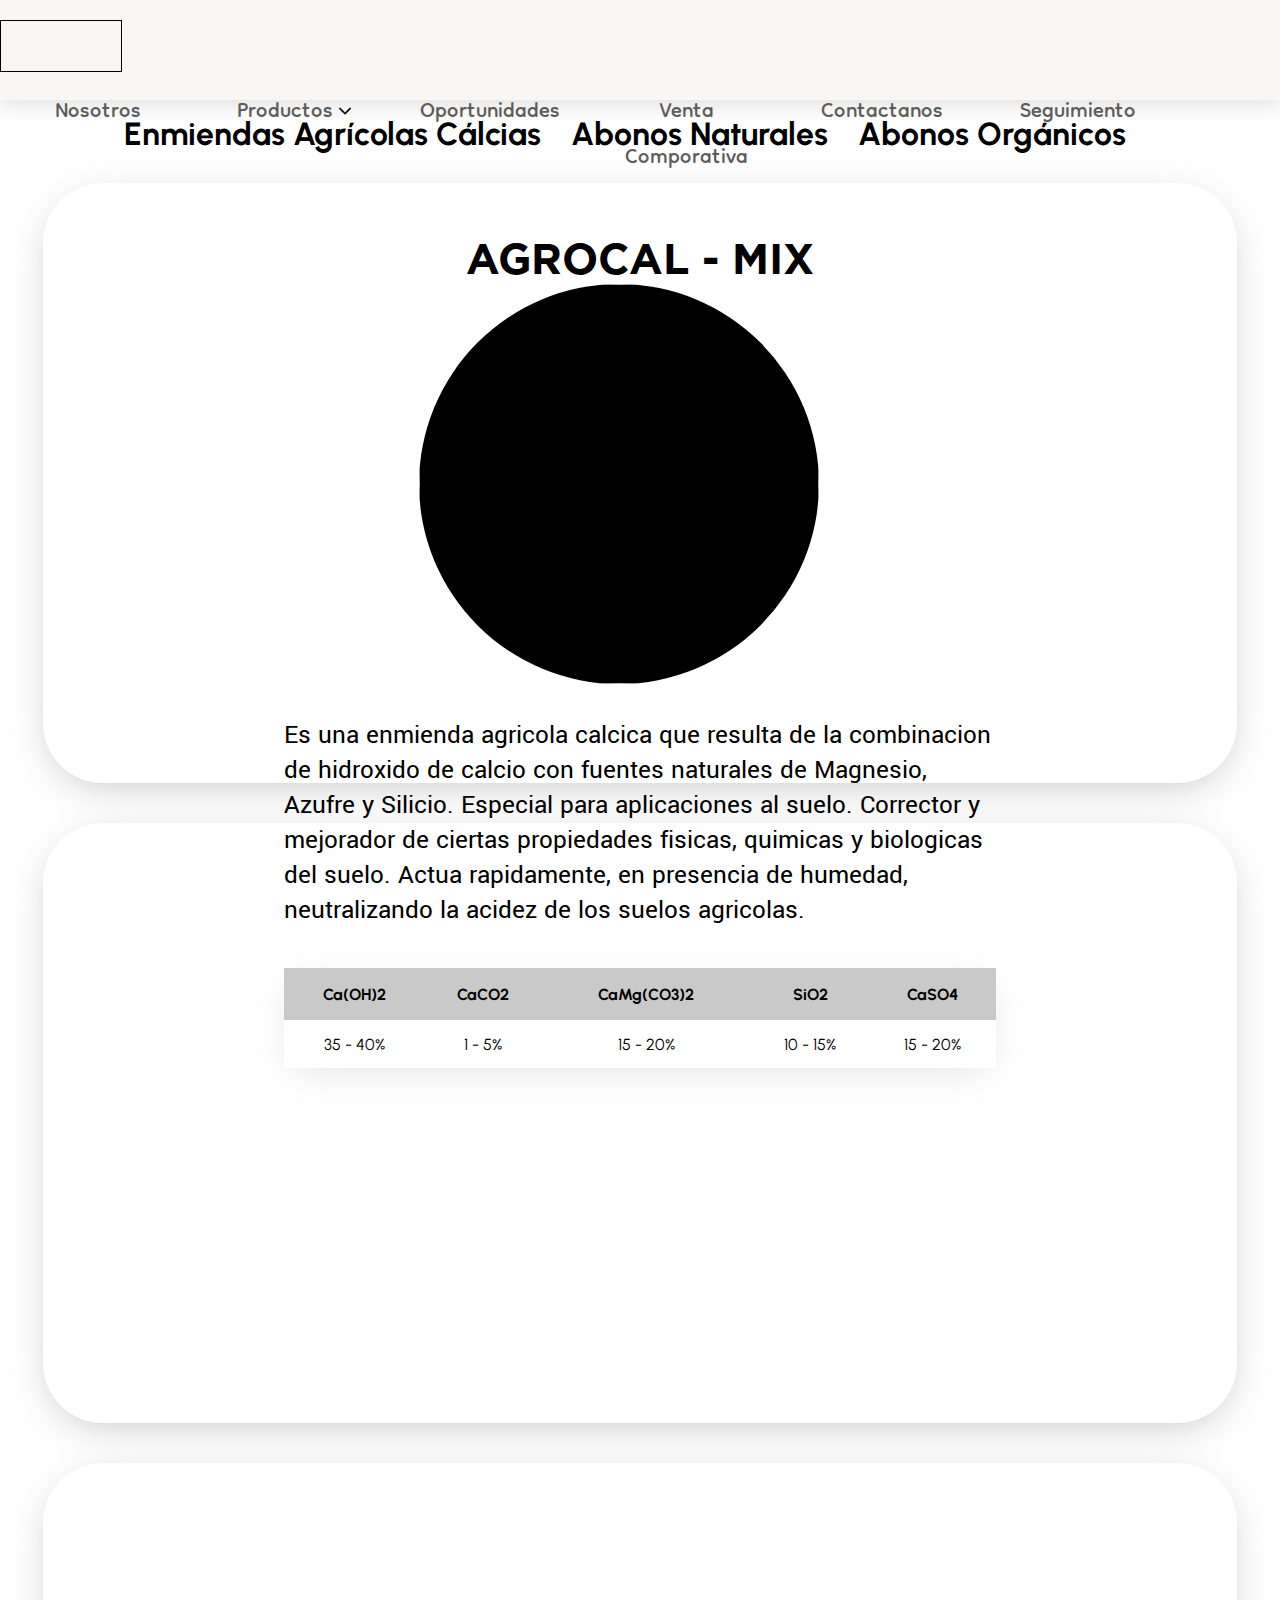
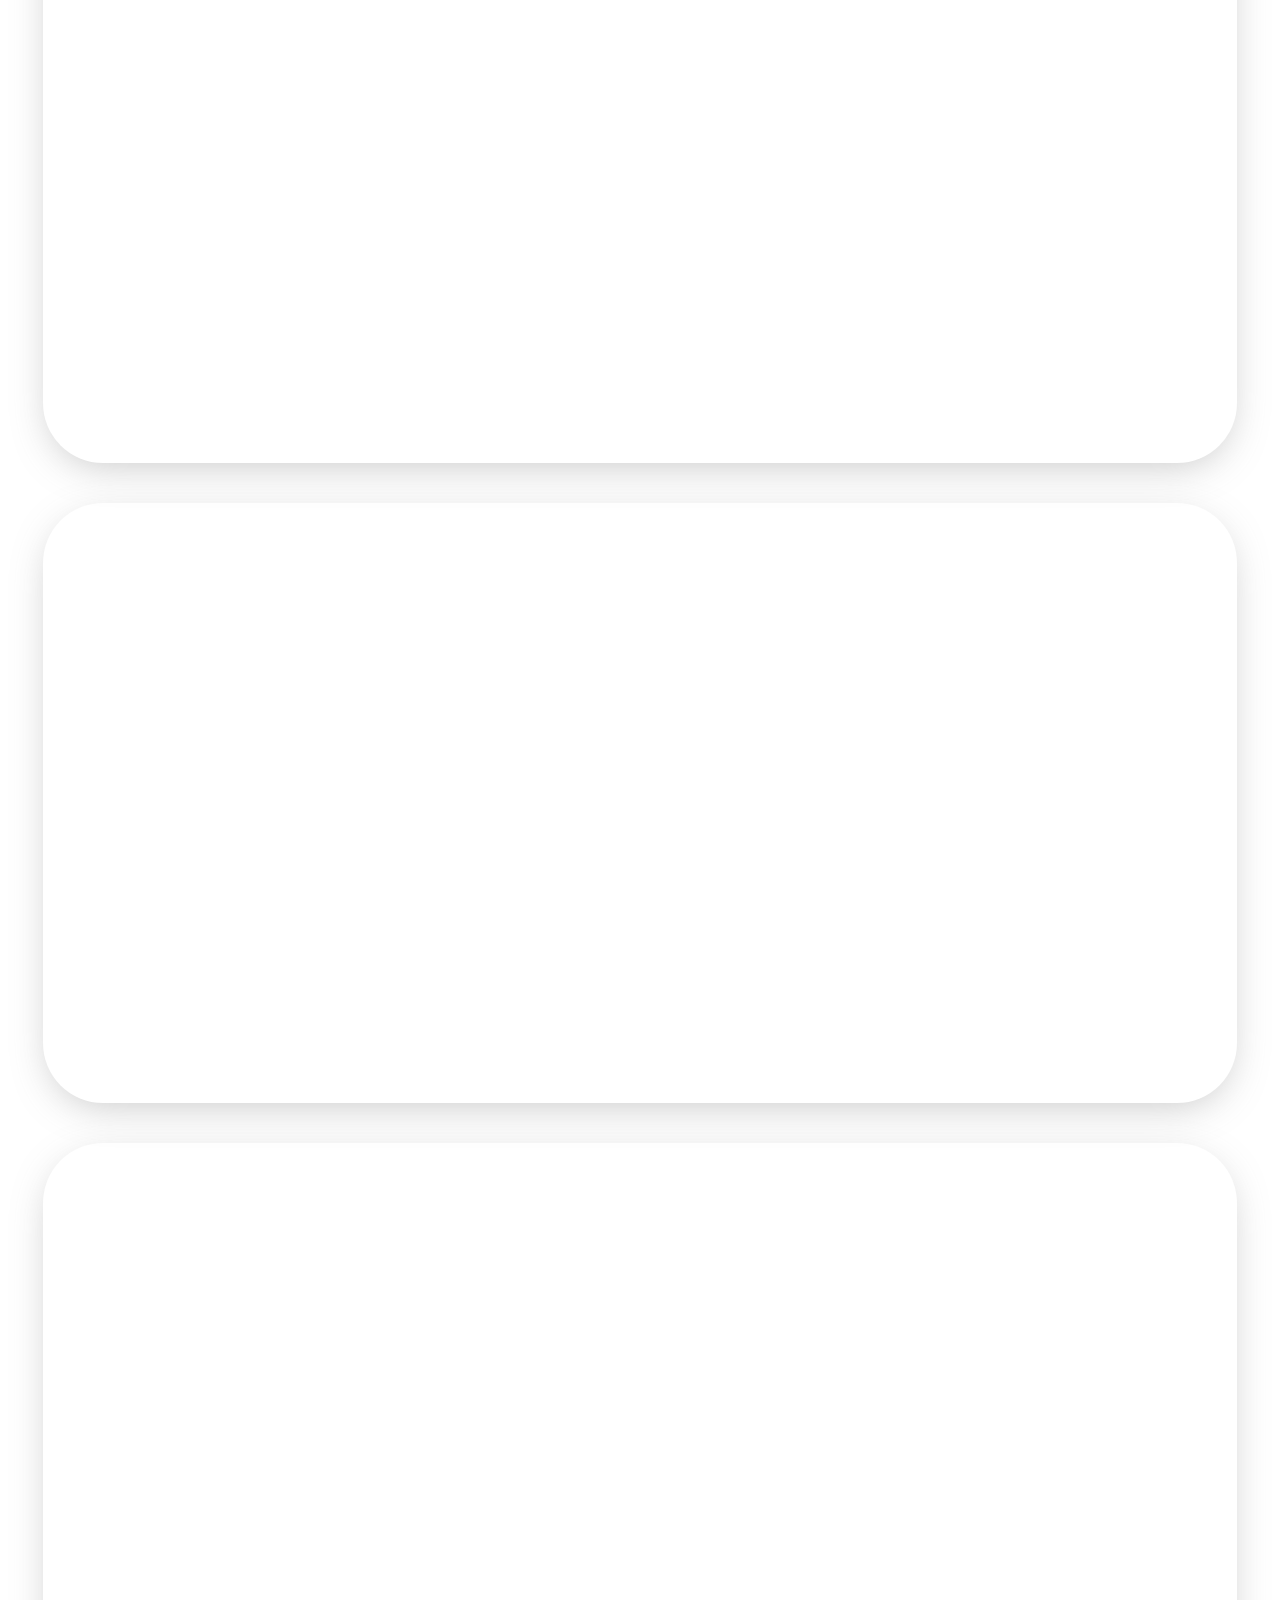
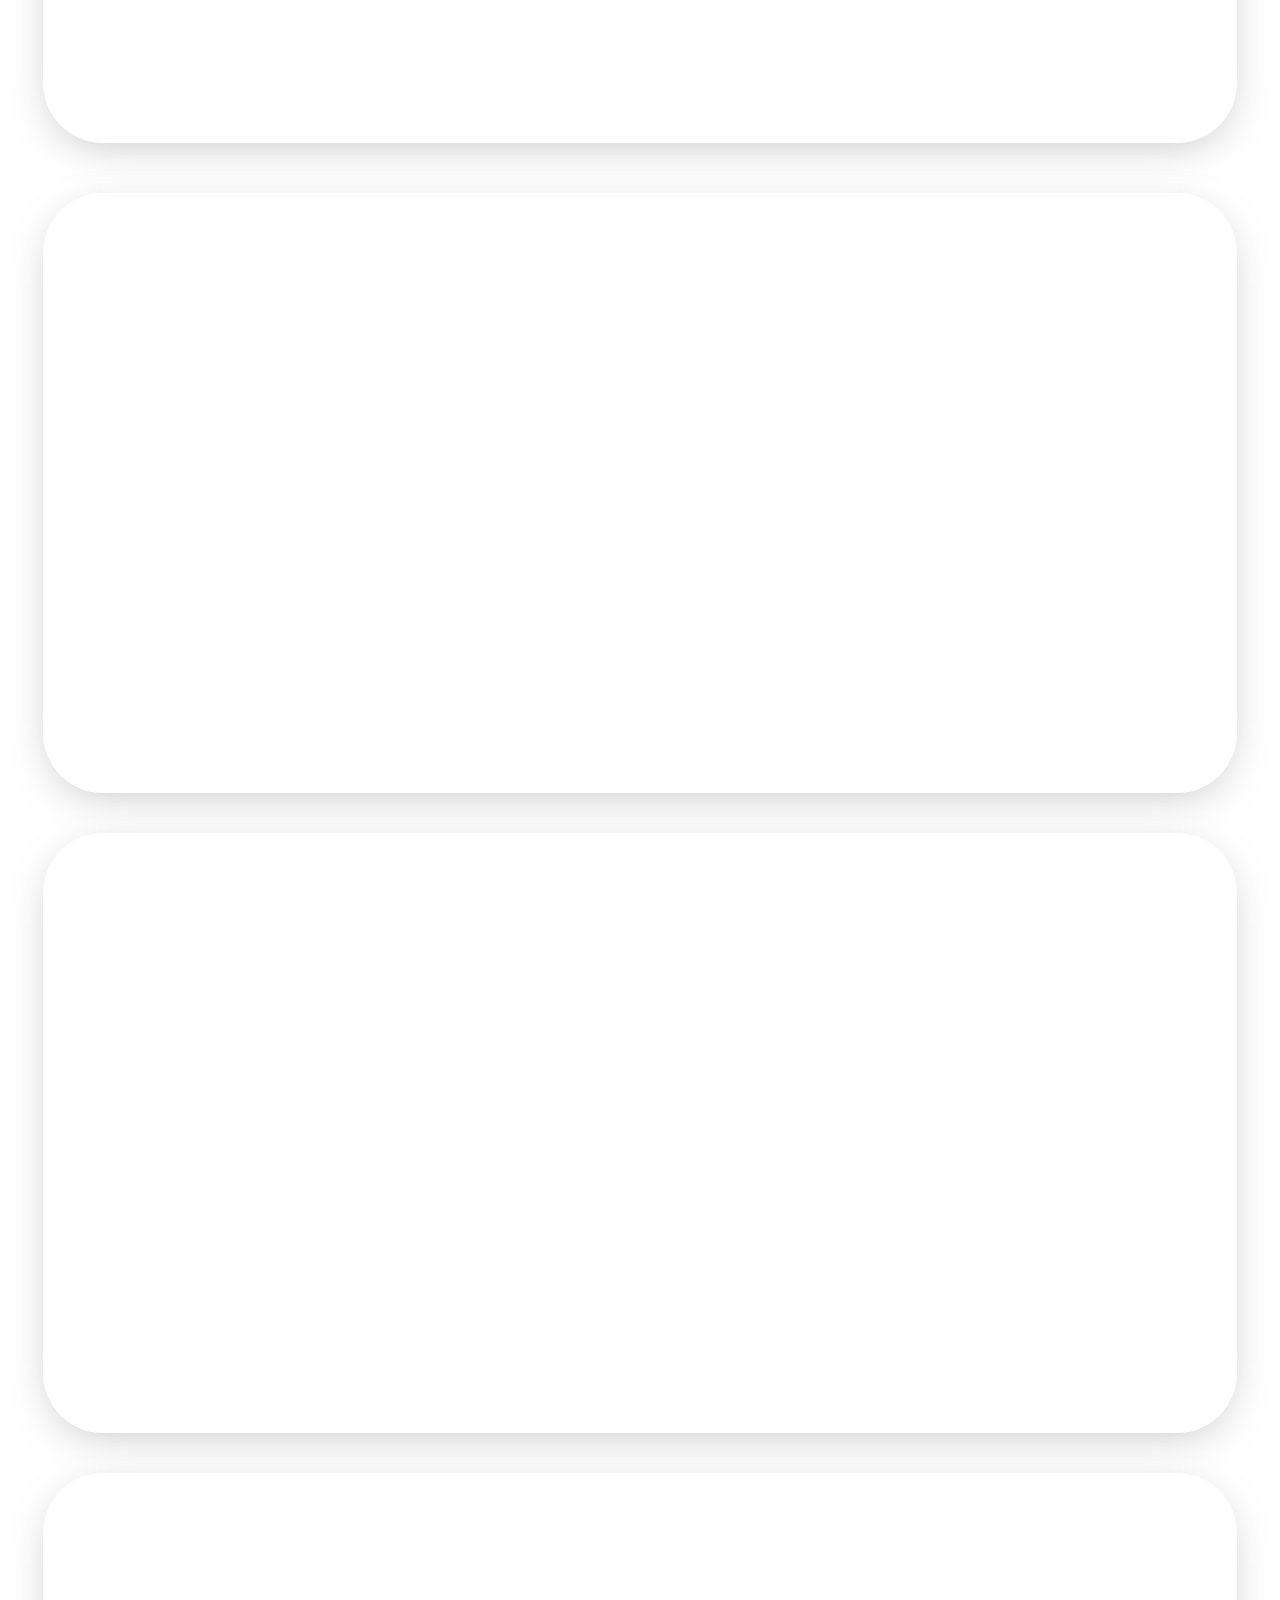
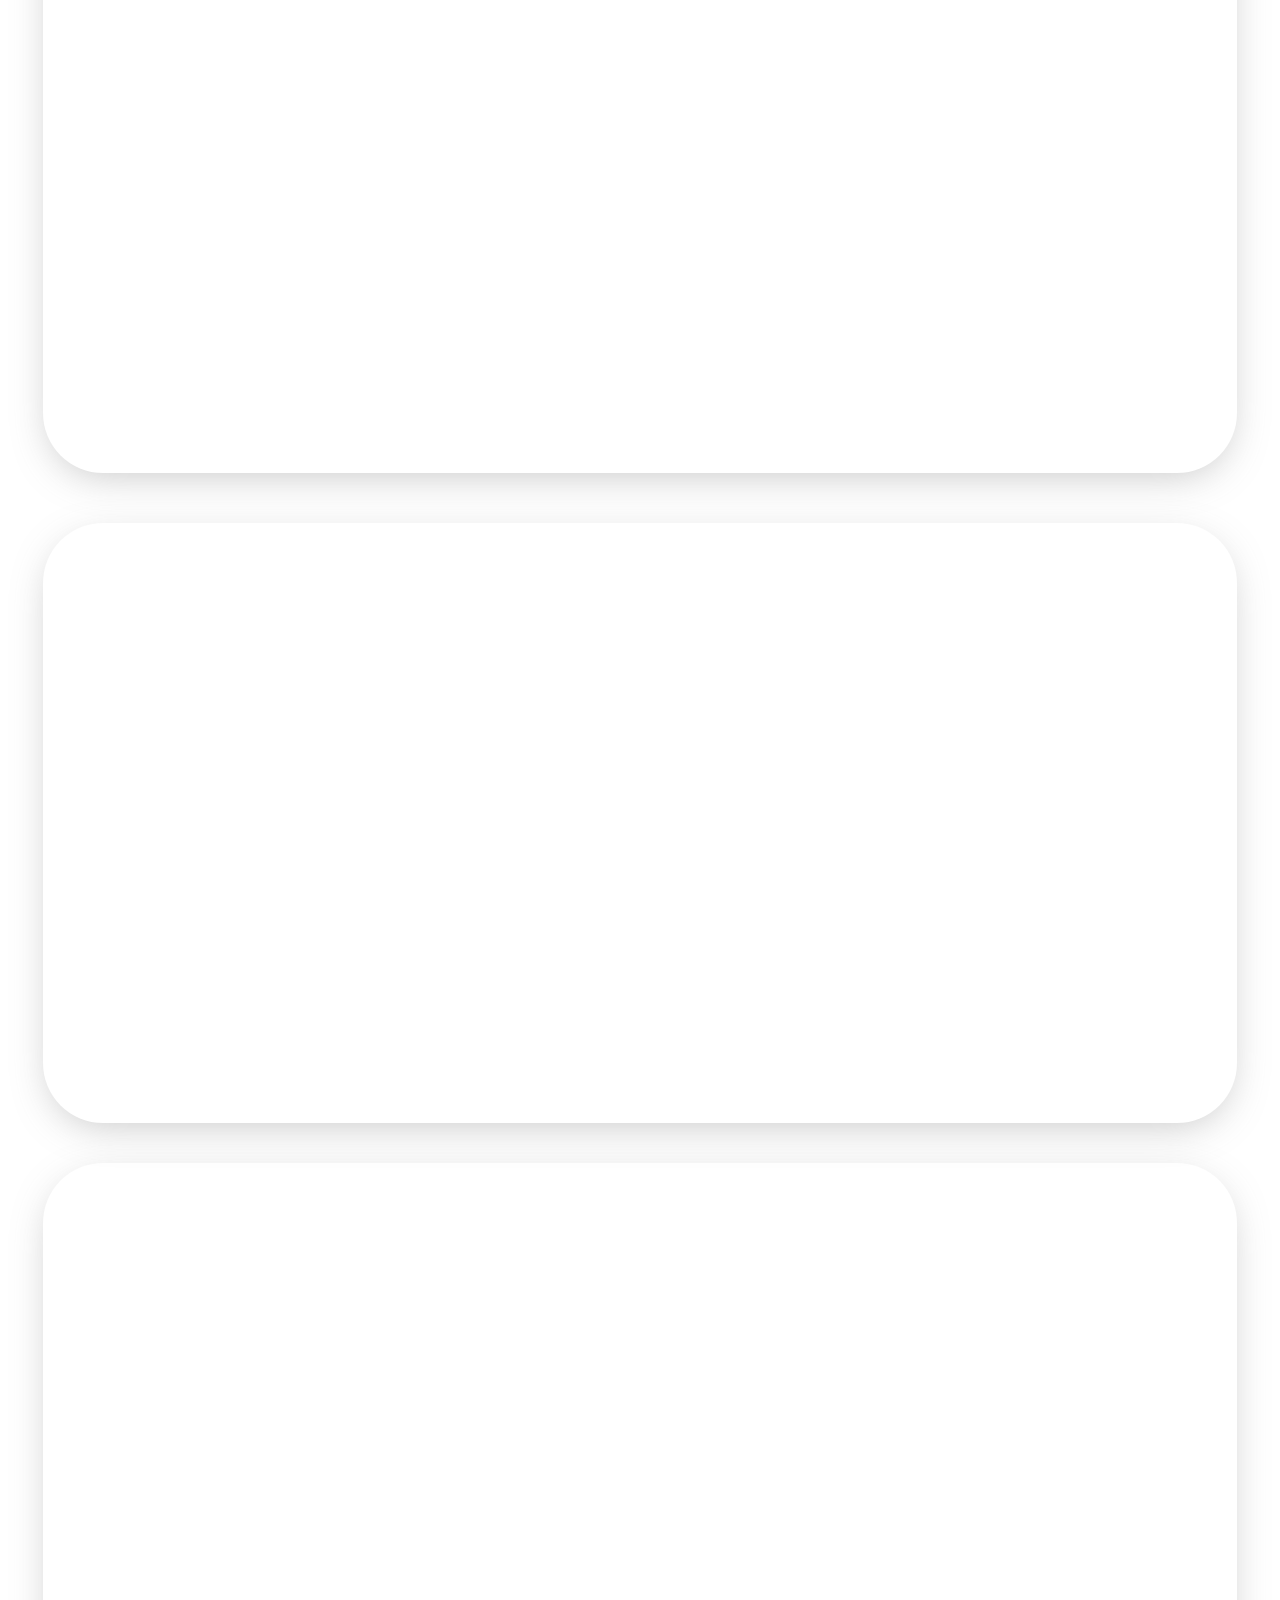
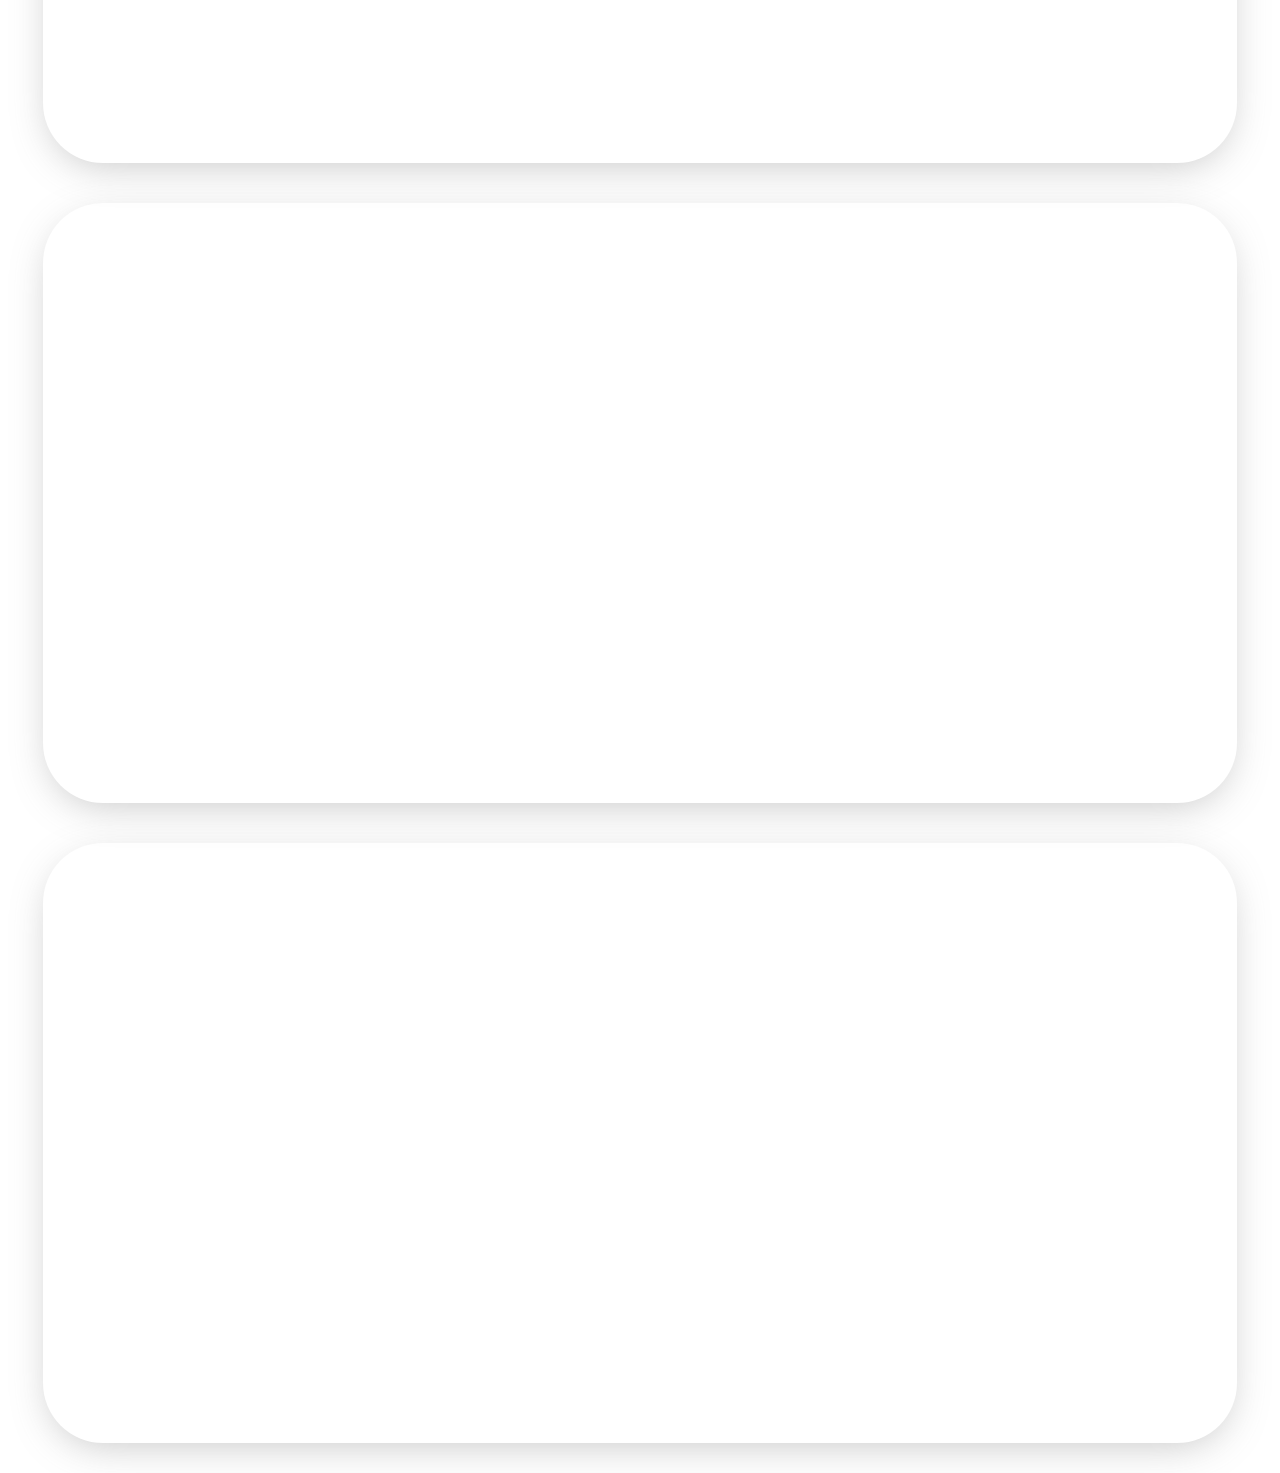
==== pages/productos.html @ 92fcb0cb "Creacion de la pagina productos y primer avance de card" ====
<!DOCTYPE html>
<html lang="en">
<head>
    <meta charset="UTF-8">
    <meta http-equiv="X-UA-Compatible" content="IE=edge">
    <meta name="viewport" content="width=device-width, initial-scale=1.0">
    <link rel="stylesheet" href="/css/style.css">
    <title>Productos | Pacifico</title>
</head>
<body>
    <header class="header-desktop"> 
        <div class="content-header">
            <div class="content-logo">
                <img src="" alt="">
            </div>
            <div class="content-nav">
                <nav class="nav-menu">
                    <ul>
                        <li><a href="">Nosotros</a></li>
                        <li class="dropdown" onmouseover="showDropdown()" onmouseout="hideDropdown()">
                            <a href="pages/productos.html">Productos </a> <img class="img-nav" src="/icon/flecha.png"></img>
                            <ul id="dropdown-menu">
                                <li><a href="">Enmiendas Agricolas Calcicas</a></li>
                                <li><a href="">Abonos Naturales</a></li>
                                <li><a href="">Abonos Agricolas</a></li>
                            </ul>
                        </li>
                        <li><a href="">Oportunidades</a></li>
                        <li><a href="">Venta Comporativa</a></li>
                        <li><a href="">Contactanos</a></li>
                        <li><a href="">Seguimiento</a></li>
                       <!--<li class="icon-search"></li>--> 
                    </ul>
                </nav>
            </div>  
        </div>
    </header>
    <header class="header-mobile">
    </header>

    <div class="container-grid">
        <div class="title-1">
            <h1>Enmiendas Agrícolas Cálcias</h1>
            <h1>Abonos Naturales</h1>
            <h1>Abonos Orgánicos</h1>
        </div>
        <div class="grid-cards">
            <div class="card-prd">
                <h2>AGROCAL - MIX</h2>
                <div class="img-seccion">
                    <img src="" alt="">
                </div>
                <div class="info-seccion">
                    <p>Es una enmienda agricola calcica que resulta de la combinacion 
                        de hidroxido de calcio con fuentes naturales de Magnesio, Azufre y Silicio.
                        Especial para aplicaciones al suelo. Corrector y mejorador de ciertas propiedades fisicas,
                        quimicas y biologicas del suelo. Actua rapidamente, en presencia de humedad, neutralizando la acidez de los suelos agricolas.</p>
                    <table>
                        <thead>
                            <tr>
                                <th>Ca(OH)2</th>
                                <th>CaCO2</th>
                                <th>CaMg(CO3)2</th>
                                <th>SiO2</th>
                                <th>CaSO4</th>
                            </tr>
                        </thead>
                        <tbody>
                            <tr>
                                <td>35 - 40%</td>
                                <td>1 - 5%</td>
                                <td>15 - 20%</td>
                                <td>10 - 15%</td>
                                <td>15 - 20%</td>
                            </tr>
                        </tbody>
                    </table>
                </div>
            </div>
            <div class="card-prd"></div>
            <div class="card-prd"></div>
            <div class="card-prd"></div>
            <div class="card-prd"></div>
        </div>
        <div class="grid-cards">
            <div class="card-prd"></div>
            <div class="card-prd"></div>
            <div class="card-prd"></div>
        </div>
        <div class="grid-cards">
            <div class="card-prd"></div>
            <div class="card-prd"></div>
            <div class="card-prd"></div>
            <div class="card-prd"></div>
        </div>
    </div>
</body>
</html>
---- css/style.css ----
@import url('https://fonts.googleapis.com/css2?family=Dongle:wght@300;400&display=swap');
@import url('https://fonts.googleapis.com/css2?family=Urbanist:wght@300&display=swap');
@import url('https://fonts.googleapis.com/css2?family=Yantramanav:wght@300&display=swap');
@font-face {
    font-family: "Gotham";
    src: url(/font/Gotham-Bold.otf);
}
body{
    margin: 0px;
    padding: 0px;
    display: flex;
    justify-content: center;
}
.header-desktop{
    background-color: #e9e3d548;
    display: flex;
    justify-content: center;
    width: 100%;
    height: 90px;
    padding-top: 10px;
    box-shadow: 0px 5px 20px 0px rgba(102, 102, 102, 0.2);
    position: absolute;
    z-index: 1;
}
.content-header{
    display: flex;
    flex-wrap: wrap;
}
.content-logo{
    border: 1px solid black;
    width: 120px;
    height: 50px;
    margin: 10px 42px 0px 0px;
}
.nav-menu ul{
    display: flex;
    flex-direction: row;
    list-style: none;
    margin: 10px 0px 0px 0px;
    padding: 0px;
}
.nav-menu li{
    border: 0px solid rgb(0, 0, 0);
    width:180px;
    border-radius: 10px;
    padding: 5px;
    margin: 3px;
    text-align: center;
}
.nav-menu a{
    text-decoration: none;
    color: #5d5d5a;
    font-size: 24pt;
    font-family: 'Dongle', sans-serif;
    transition: all 0.3s ease-in-out;
}
.img-nav{
    width: 12px;
    height: 12px;

}
.nav-menu a:hover{
    color: #ff7657;
}

#dropdown-menu {
    display: none;
}
#dropdown-menu li{
    text-align: center;
    height: max-content;
    width: 170px;
    padding: 10px 10px 0px 10px ;
    border: 0px solid rgba(0, 0, 0, 0.1);
    margin: 0px;
    transition: background-color 0.8s ease-in-out;
}
#dropdown-menu li:hover{
    background-color: #ffc87c96
}

.dropdown:hover #dropdown-menu {
    display: block;
    width: max-content;
    height: auto;
    background-color: rgb(255, 255, 255);
    padding: 0px;
    margin-top: 15px;
    border-radius: 15px;
    box-shadow: 0px 5px 20px 5px rgba(102, 102, 102, 0.3);
}

.container-fluid{
    border: 0px solid black;
    height: 900px;
    padding: 0px;
    margin: 0px;
    background-color: black;
}
.carrusel-img{
    width: 100%;
    height: 100%;

}
.carrusel-img img{
    width: 100%;
    height: 100%;
    border: none;
}
.nav-menu-2{
    border: 0px solid black;
    text-align: center;
    height: 500px;
}
.nav-menu-2 h2{
    font-family: 'Dongle', sans-serif;
    font-size: 36pt;
    margin: 20px 0px 0px 0px;
    padding: 0px;
    color: rgb(0, 0, 0);
}
.card-menu{
    display: flex;
    border: 0px solid black;
    justify-content:center;
    padding: 50px;
}
.card-item{
    display: flex;
    align-items: center;
    flex-direction: column;
    width: 320px;
    height: 480px;
    padding: 10px;
    margin: 20px;
    border: 0px solid black;

    background-color: #fbfad380;
    border-radius: 40px;
    box-shadow:0px 10px 40px -10px rgba(102, 102, 102, 0.4);
    transition: all 0.5s ease;
}
.card-item:hover{
    padding: 15px;
}
.card-item img{
    width: 150px;
    height: 150px;
    border: 1px solid black;
    margin: 20px;
    border-radius: 50%;
    background-color: wheat;
}
.card-item h3{
    width: 200px;
    margin: 0px;
    padding: 0px;
    font-family: 'Urbanist', sans-serif;
    font-size: 18pt;
}
.card-item p{
    width: 240px;
    text-align:left;
    font-size: 14pt;
    font-family: 'Urbanist', sans-serif;
}
.card-item a{
    text-decoration: none;
    font-size: 16pt;
}
.btn-redic{
    border: none;
    width: 150px;
    height: 40px;
    border-radius: 20px;
    padding: 10px;
    font-size: 12pt;
    background-color: #729d39;
    color: white;
    font-family: 'Urbanist', sans-serif;
}
.container-grid{
    display: flex;
    flex-direction: column;
    margin: 105px 0px 0px 0px;
    width: 95%;
    height: max-content;
    border: 0px solid black;
    
}
.title-1{
    display: flex;
    flex-wrap: wrap;
    justify-content: center;
    width: 100%;
}
.title-1 h1{
    border: 0px solid black;
    margin: 10px 30px 10px 0px;
    font-family: 'Urbanist', sans-serif;
}
.grid-cards{
    display: flex;
    align-items: center;
    flex-direction: column;
    border: 0px solid rgb(255, 0, 0);
    width: 100%;
    height: 100%;
    margin: 0px 0px 10px 0px;
}
.card-prd{
    display: flex;
    flex-flow: wrap;
    justify-content: center;
    width: 90%;
    height: 500px;
    border: 0px solid blue;
    border-radius: 60px;
    margin: 20px;
    padding: 50px;
    box-shadow:0px 10px 40px -10px rgba(102, 102, 102, 0.4);
}
.card-prd h2{
    width:100%;
    height: min-content;
    text-align: center;
    font-family: "Gotham", sans-serif;
    border: 0px solid black;
    font-size: 32pt;
    margin: 0px;
}
.img-seccion img{
    width: 400px;
    height:400px;
    border: 0px solid red;
    background-color: black;
    margin: 0px 42px 0px 0px;
    border-radius: 50%;
}
.info-seccion{
    display: flex;
    flex-direction: column;
    align-items: center;
    width: 65%;
    border: 0px solid black;
    padding: 30px 0px 0px 0px;
}
.info-seccion p{
    font-family: 'Yantramanav', sans-serif;
    font-size: 20pt;
    margin: 0px 0px 40px 0px;
}
.info-seccion table{
    font-family: 'Urbanist', sans-serif;
    text-align: center;
    border: 0px solid black;
    width: 100%;
    height: 100px;
    border-collapse: collapse;
    box-shadow:0px 10px 40px -10px rgba(102, 102, 102, 0.2);
}

th{
    background-color: #c9c9c9;
    height: 50px;
}
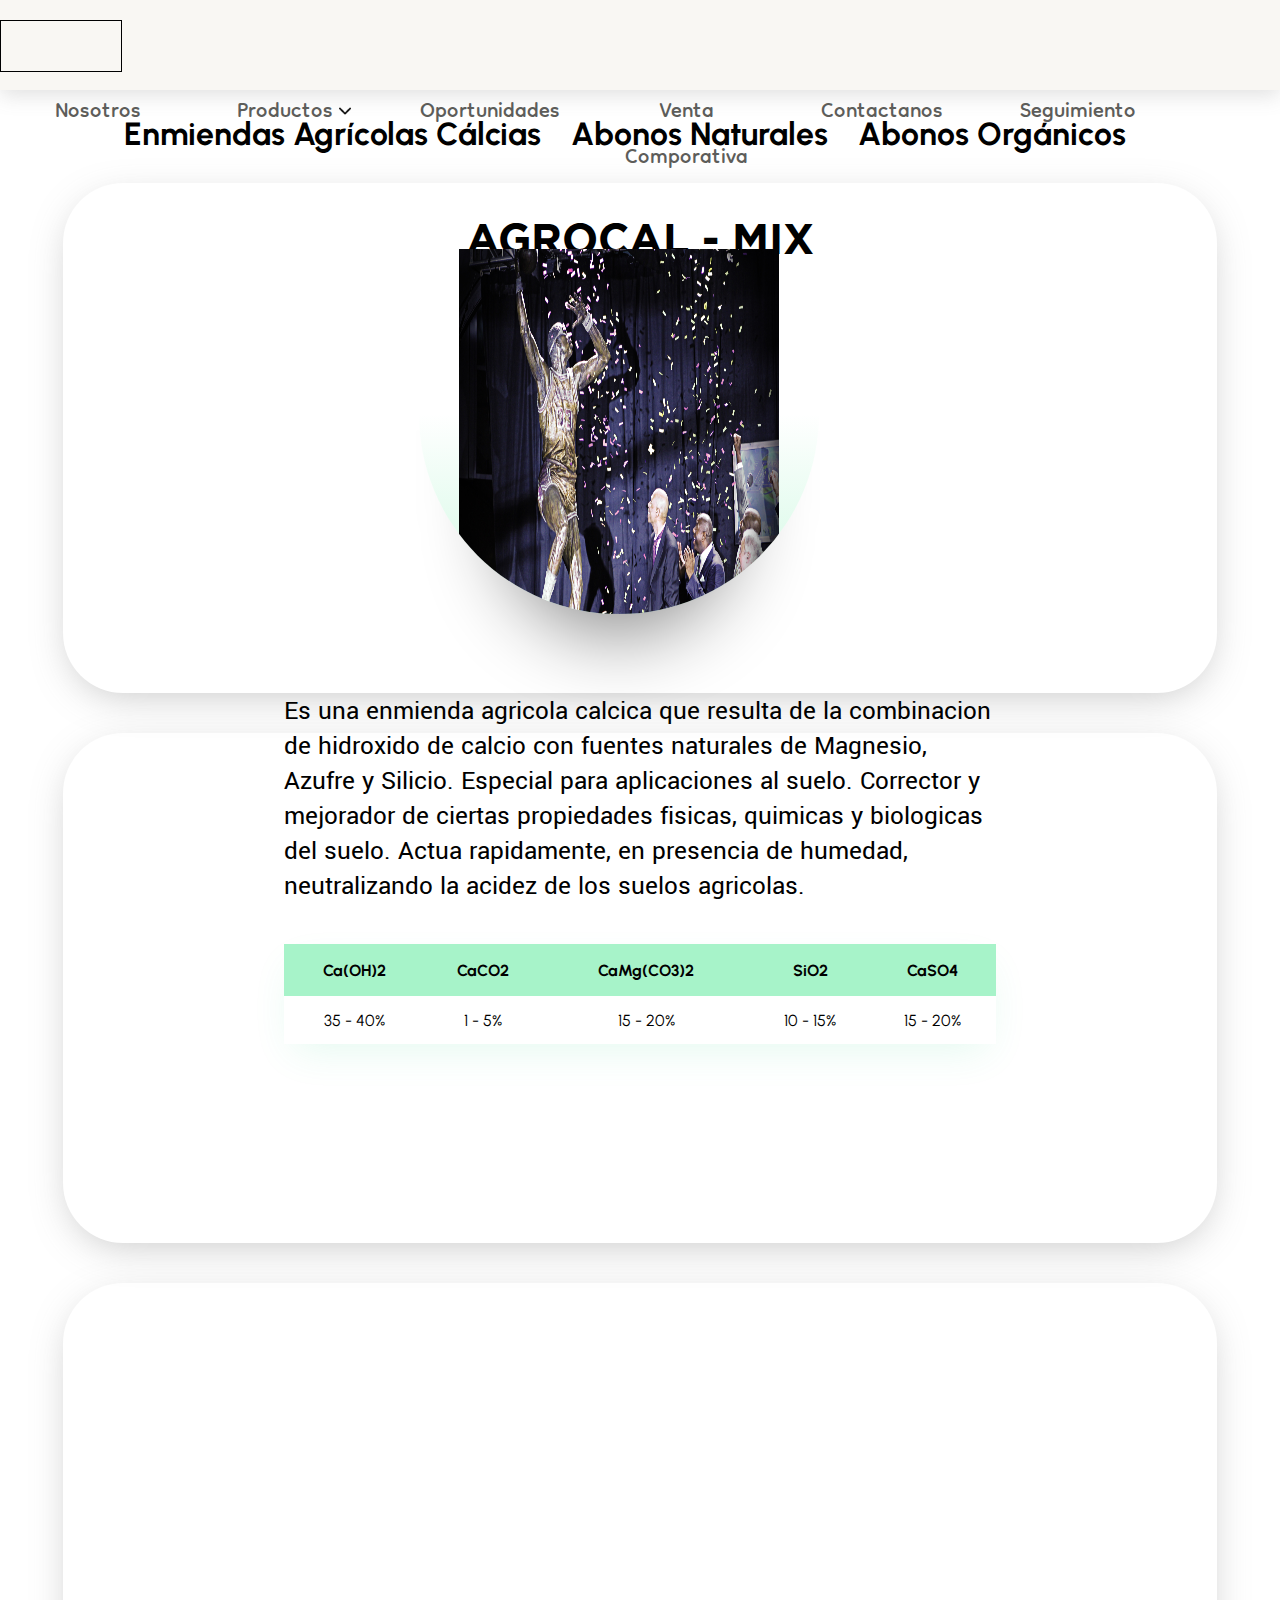
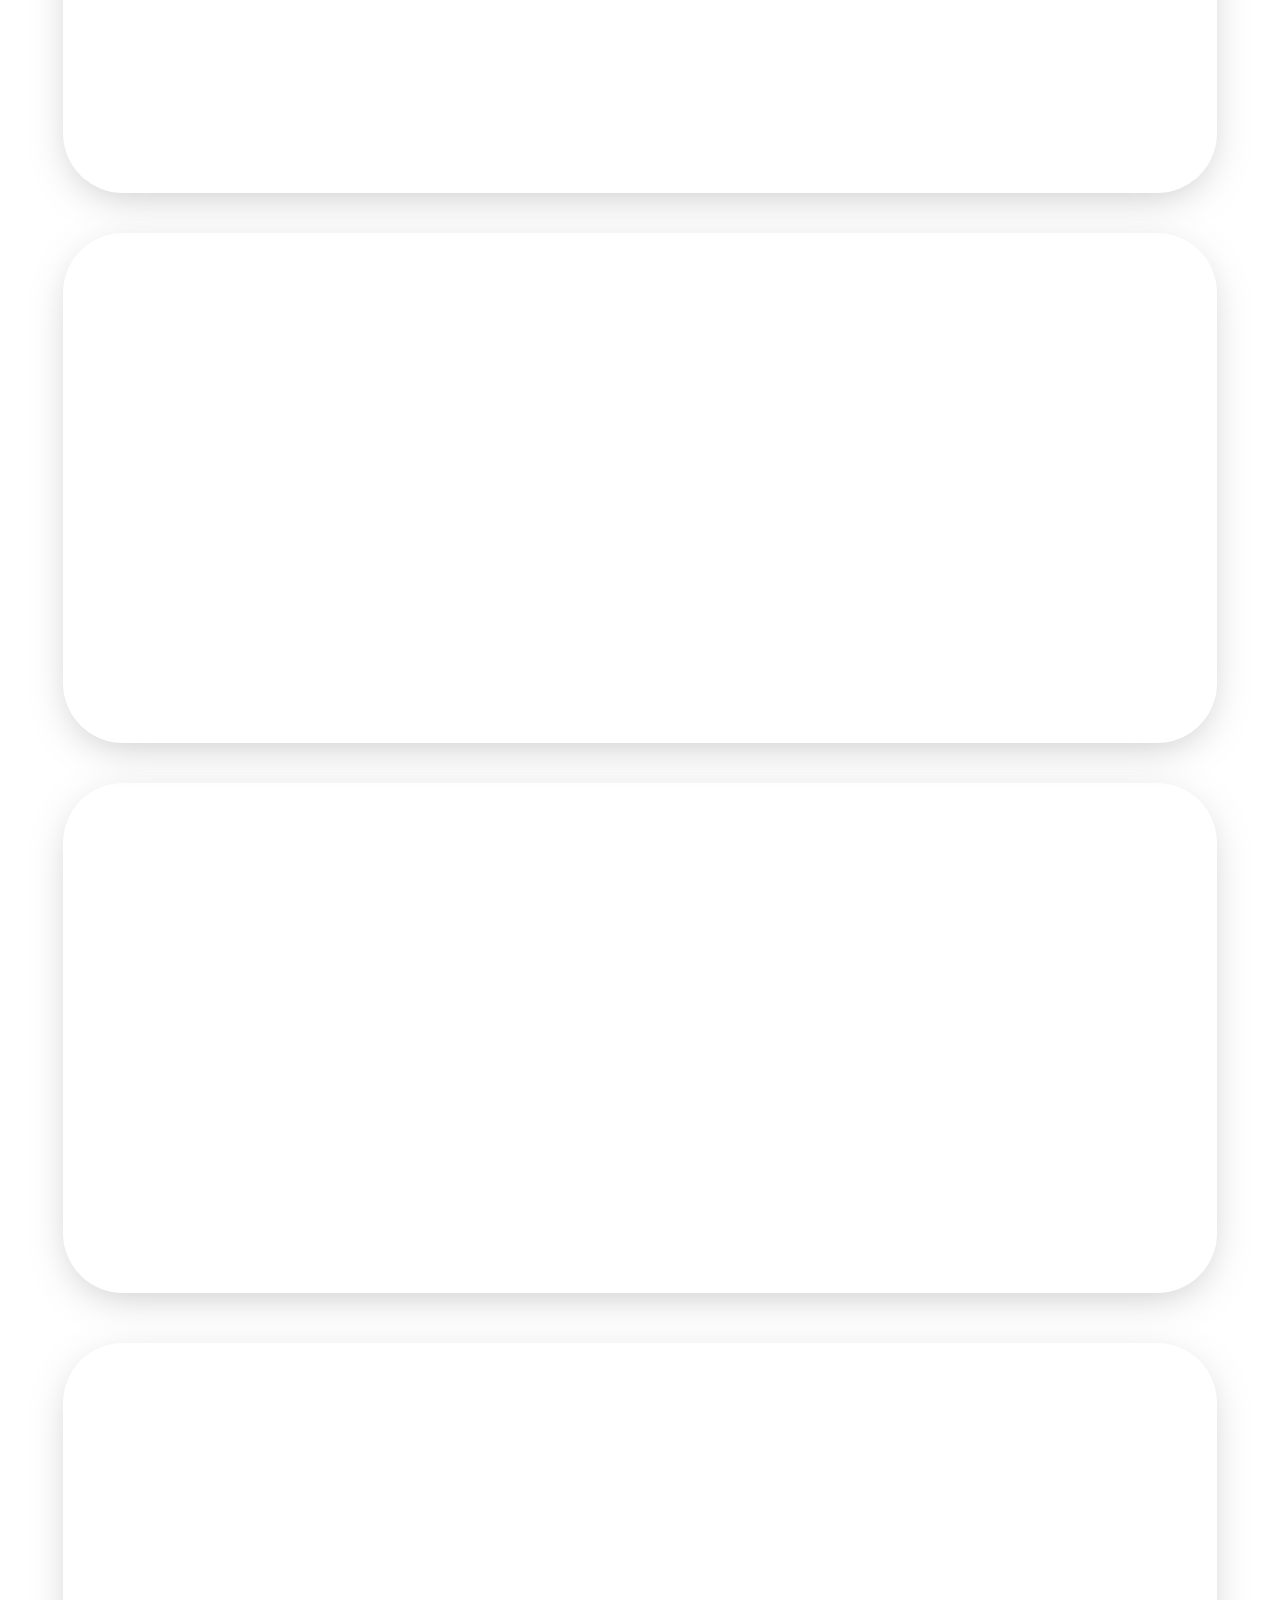
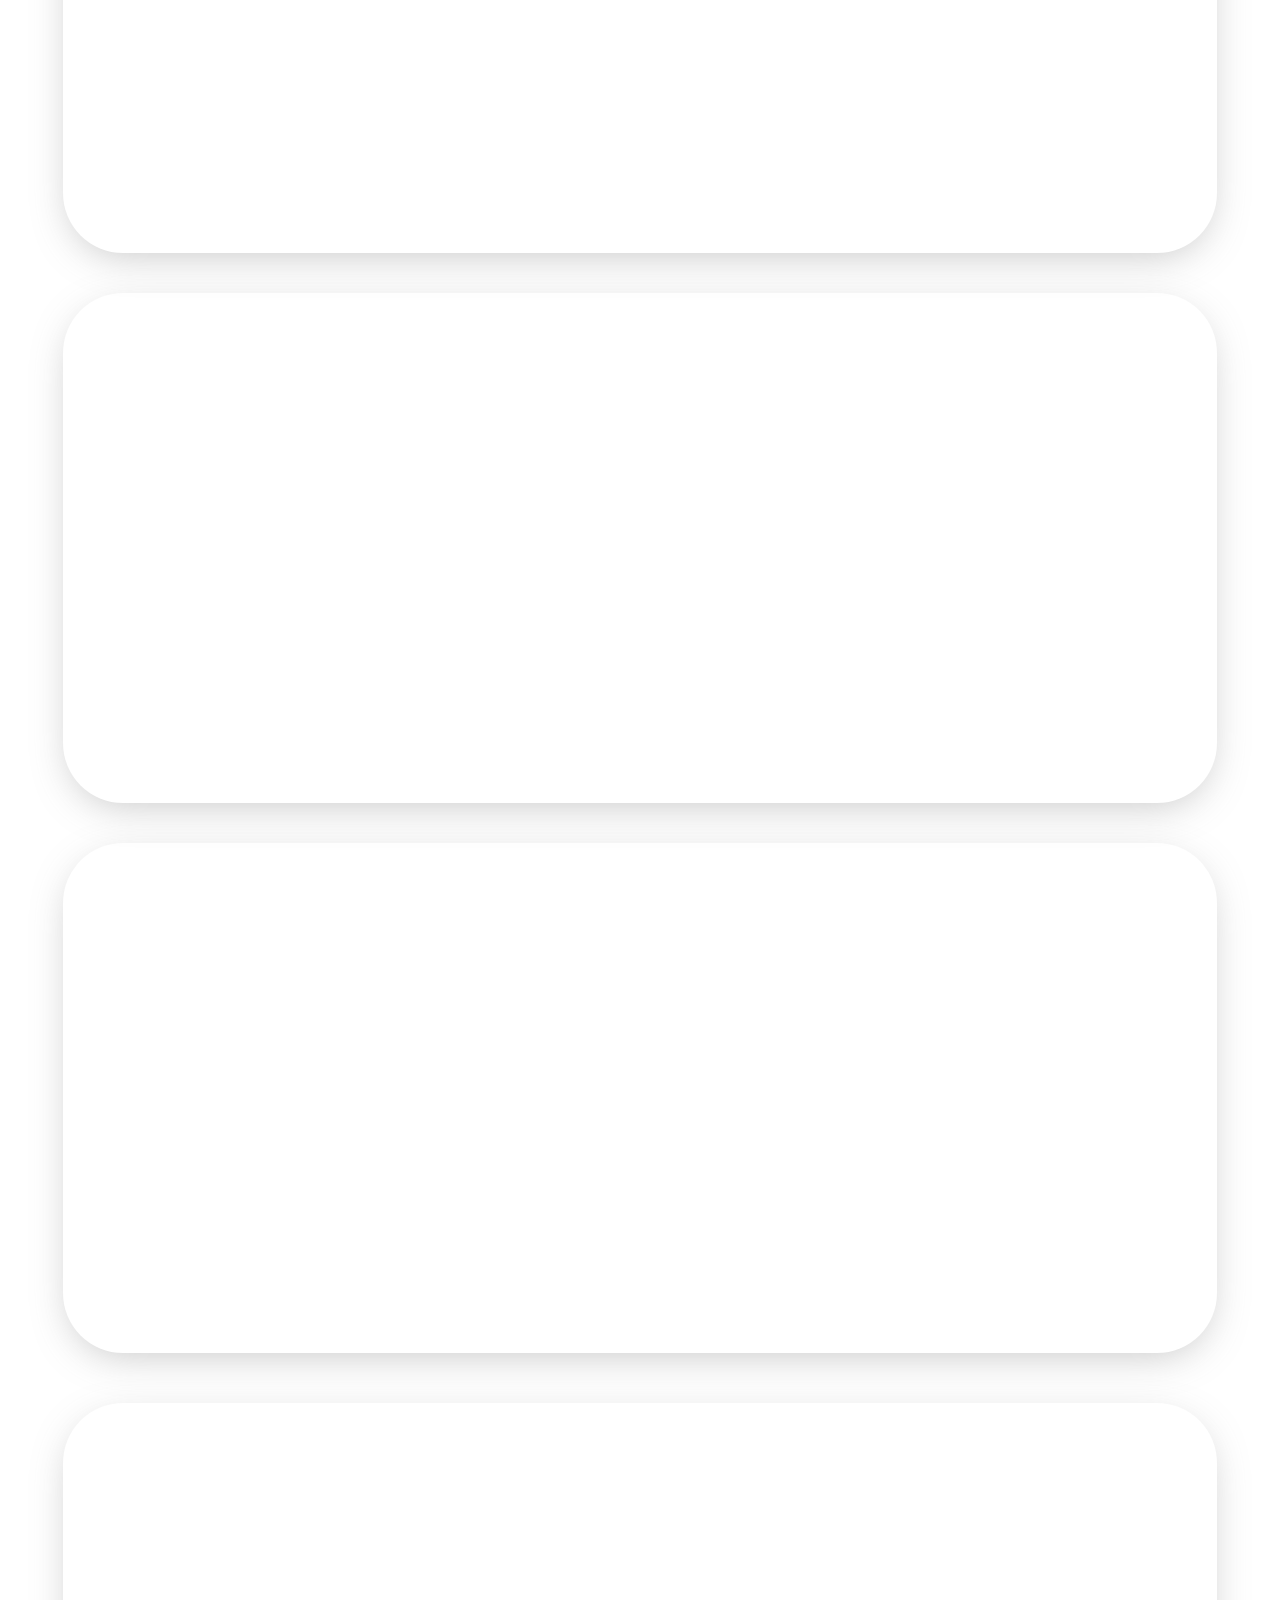
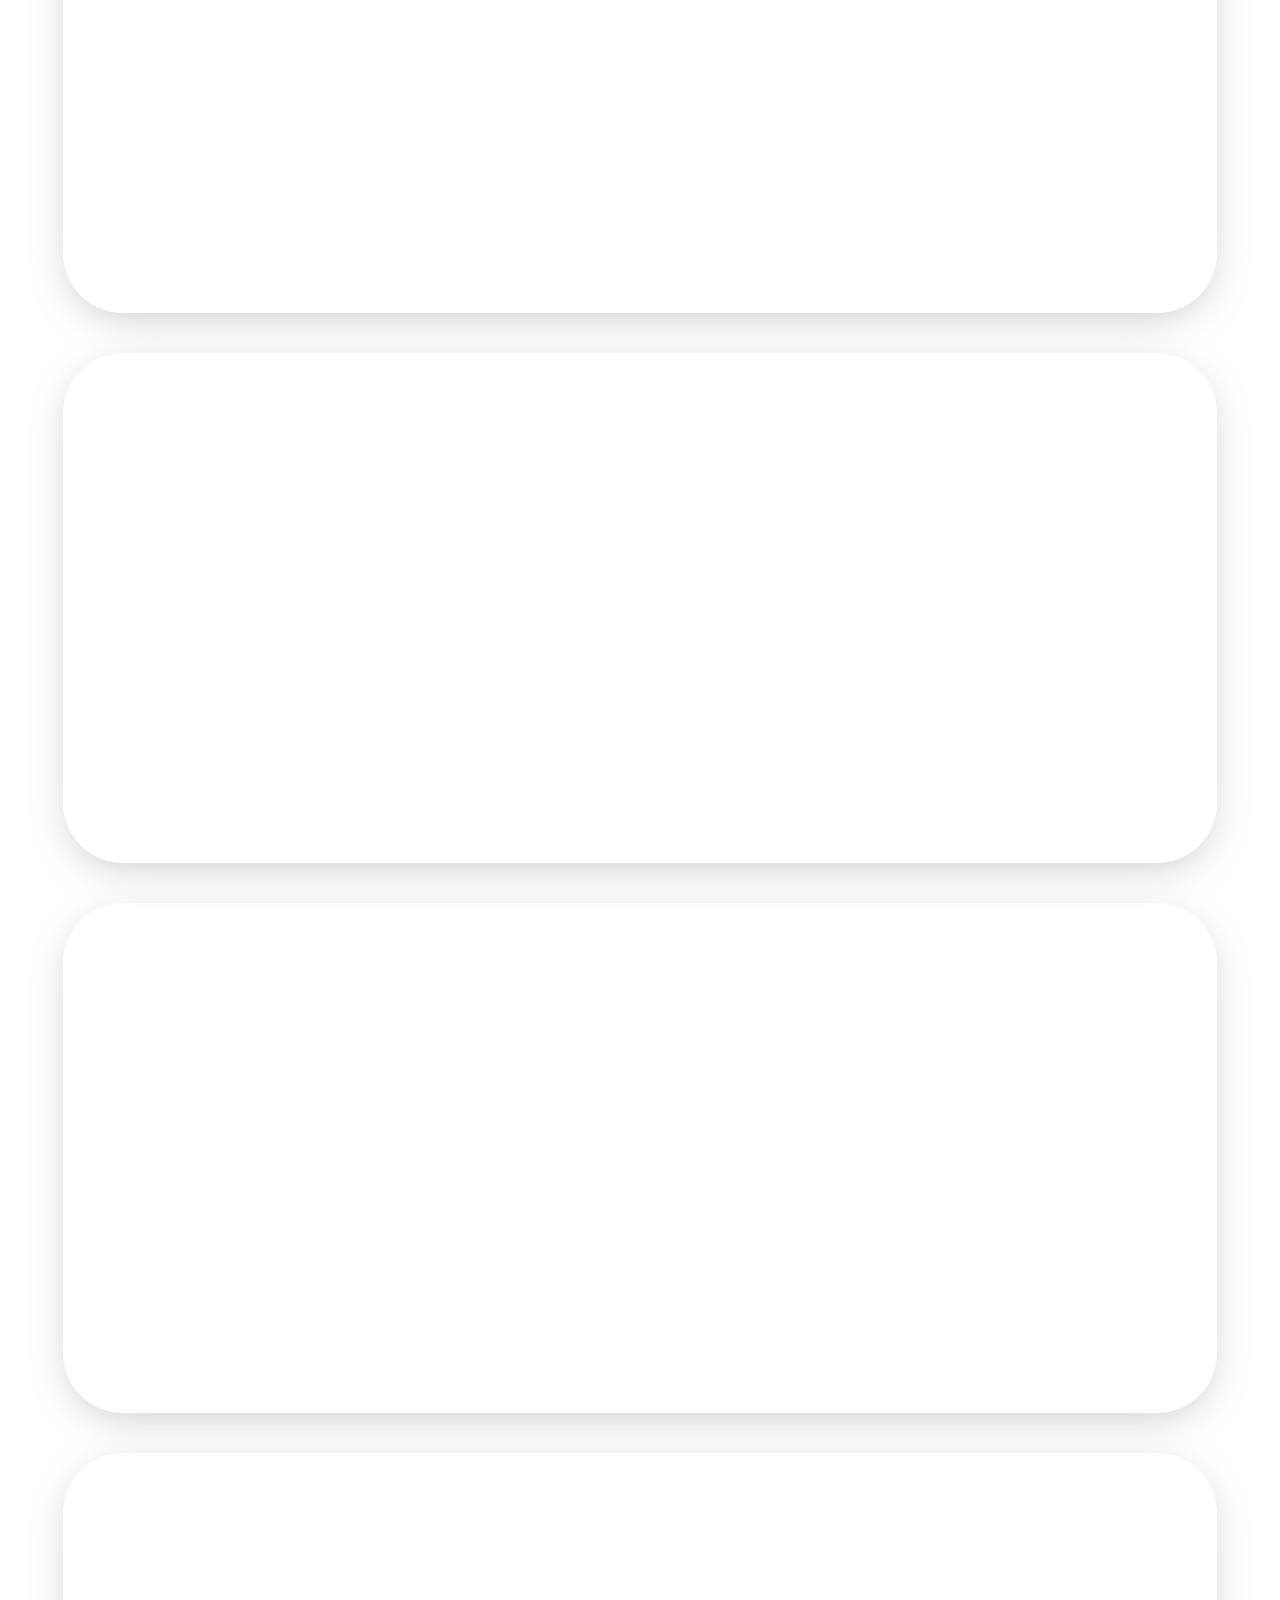
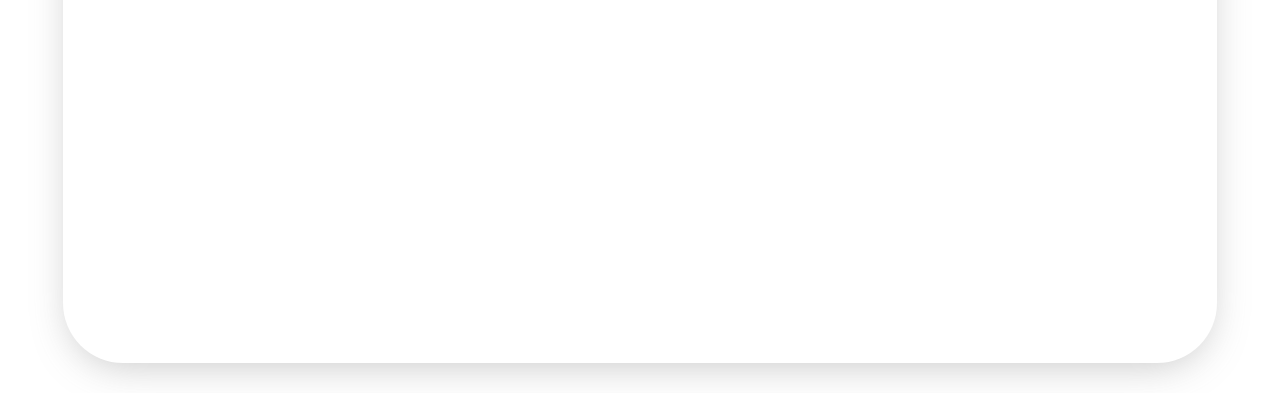
==== commit 3d250d27: "Se Creo el efecto de la imagen del producto" ====
--- a/pages/productos.html
+++ b/pages/productos.html
@@ -48,7 +48,7 @@
             <div class="card-prd">
                 <h2>AGROCAL - MIX</h2>
                 <div class="img-seccion">
-                    <img src="" alt="">
+                    <img src="/img/lakers wallpapers 6.jpeg" alt="">
                 </div>
                 <div class="info-seccion">
                     <p>Es una enmienda agricola calcica que resulta de la combinacion 
--- a/css/style.css
+++ b/css/style.css
@@ -9,14 +9,15 @@
     margin: 0px;
     padding: 0px;
     display: flex;
-    justify-content: center;
+    flex-direction: column;
+    align-items: center;
 }
 .header-desktop{
     background-color: #e9e3d548;
     display: flex;
     justify-content: center;
     width: 100%;
-    height: 90px;
+    height: 80px;
     padding-top: 10px;
     box-shadow: 0px 5px 20px 0px rgba(102, 102, 102, 0.2);
     position: absolute;
@@ -91,8 +92,9 @@
 }
 
 .container-fluid{
-    border: 0px solid black;
-    height: 900px;
+    width: 100%;
+    border: 0px solid black;
+    height: 1000px;
     padding: 0px;
     margin: 0px;
     background-color: black;
@@ -100,7 +102,6 @@
 .carrusel-img{
     width: 100%;
     height: 100%;
-
 }
 .carrusel-img img{
     width: 100%;
@@ -213,11 +214,11 @@
     flex-flow: wrap;
     justify-content: center;
     width: 90%;
-    height: 500px;
+    height: 450px;
     border: 0px solid blue;
     border-radius: 60px;
     margin: 20px;
-    padding: 50px;
+    padding: 30px;
     box-shadow:0px 10px 40px -10px rgba(102, 102, 102, 0.4);
 }
 .card-prd h2{
@@ -229,13 +230,35 @@
     font-size: 32pt;
     margin: 0px;
 }
+.img-seccion{
+    display: flex;
+    align-items: center;
+    justify-content: center;
+    position: relative;
+    width: 400px;
+    height: 400px;
+    border: 0px solid black;
+    border-radius: 0% 0% 50% 50%;
+    background: hsla(0, 0%, 100%, 1);
+    background: linear-gradient(180deg, rgba(255, 255, 255, 0) 0%, rgba(207, 207, 207, 0) 50%, #a7f3c98e 100%);
+    margin: 0px 42px 0px 0px;
+    overflow: hidden;
+    box-shadow: -1px 104px 80px -86px rgba(0,0,0,0.48);
+    bottom: 50px;
+}
 .img-seccion img{
-    width: 400px;
-    height:400px;
-    border: 0px solid red;
-    background-color: black;
-    margin: 0px 42px 0px 0px;
-    border-radius: 50%;
+    background-color: rgba(255, 255, 255, 0);
+    position: absolute;
+    width: 320px;
+    height:380px;
+    bottom: -15px;
+    border:none;
+    border-radius: 0px;
+    transition: all 0.5s ease-in-out;
+    z-index: 1;
+}
+.img-seccion img:hover{
+    bottom: 0px;
 }
 .info-seccion{
     display: flex;
@@ -257,10 +280,10 @@
     width: 100%;
     height: 100px;
     border-collapse: collapse;
-    box-shadow:0px 10px 40px -10px rgba(102, 102, 102, 0.2);
+    box-shadow:0px 15px 40px -10px #34d38b23;
 }
 
 th{
-    background-color: #c9c9c9;
+    background-color: #a7f3c9;
     height: 50px;
 }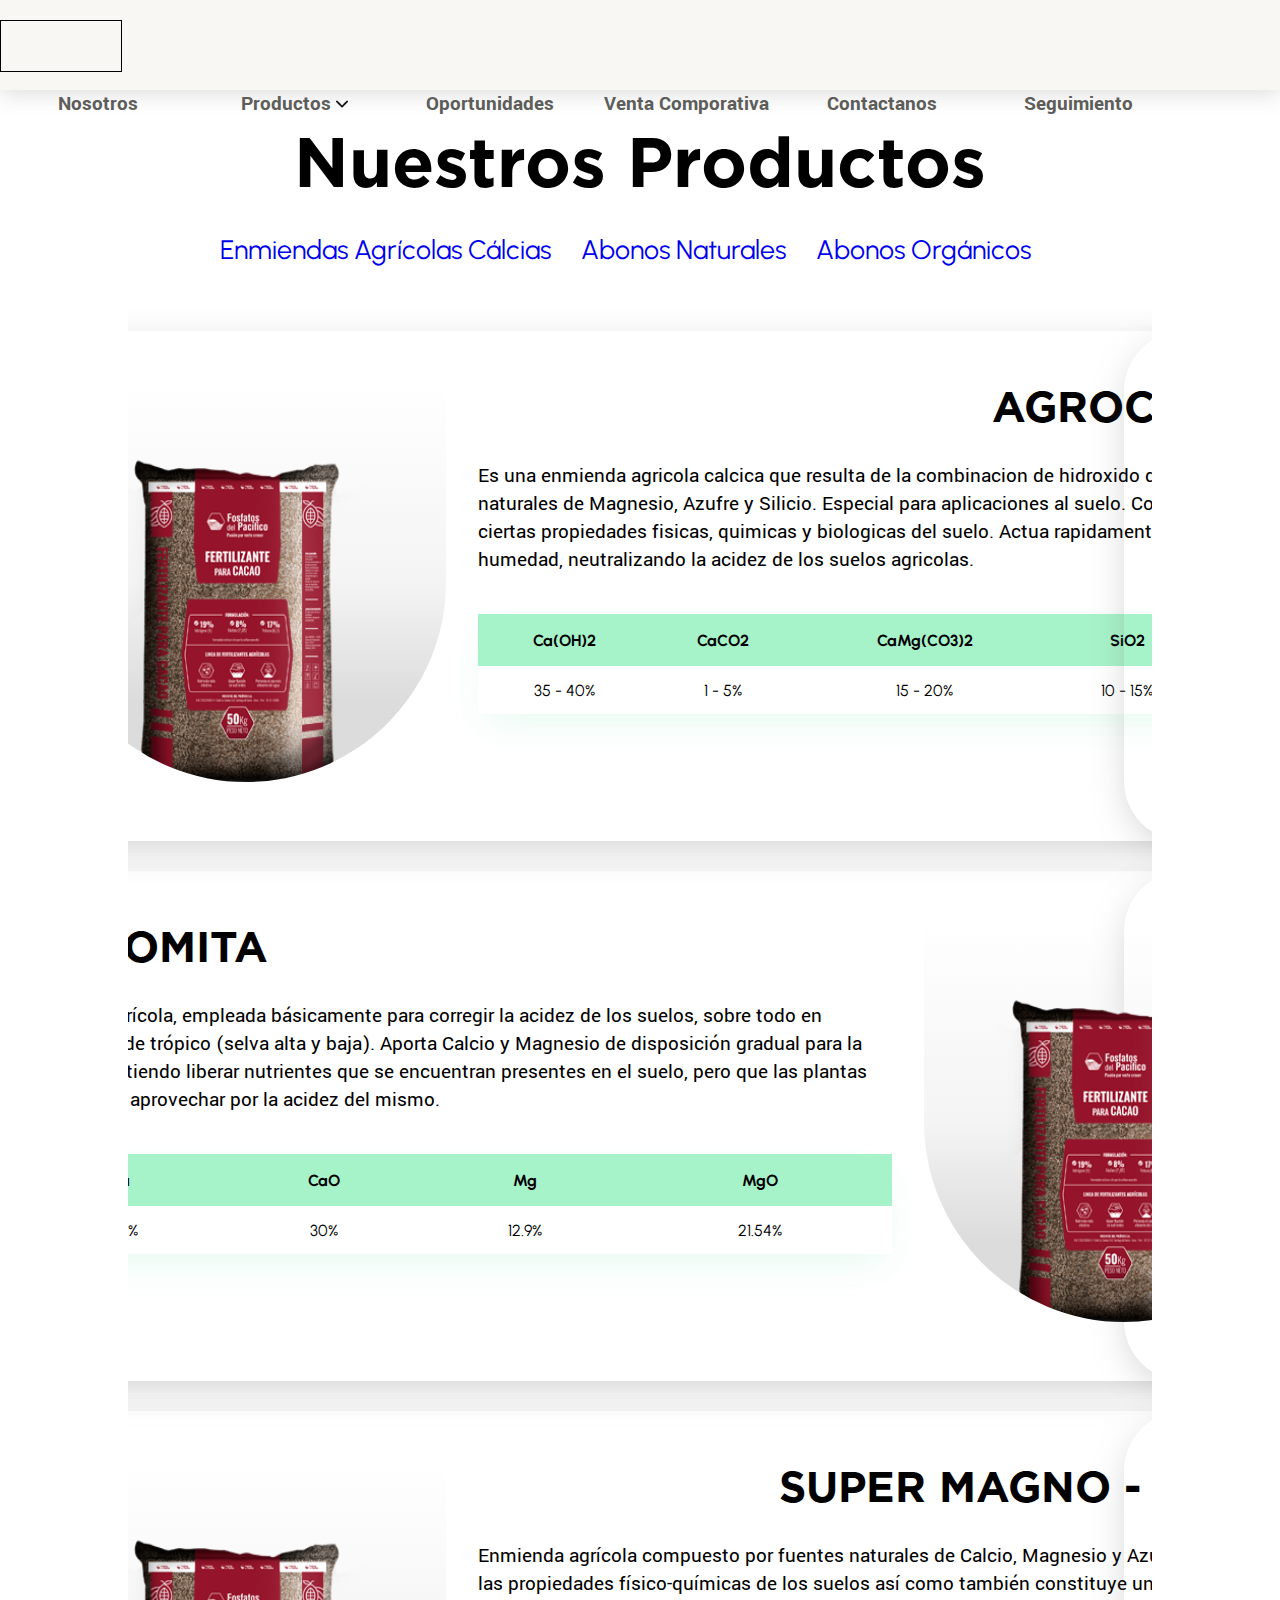
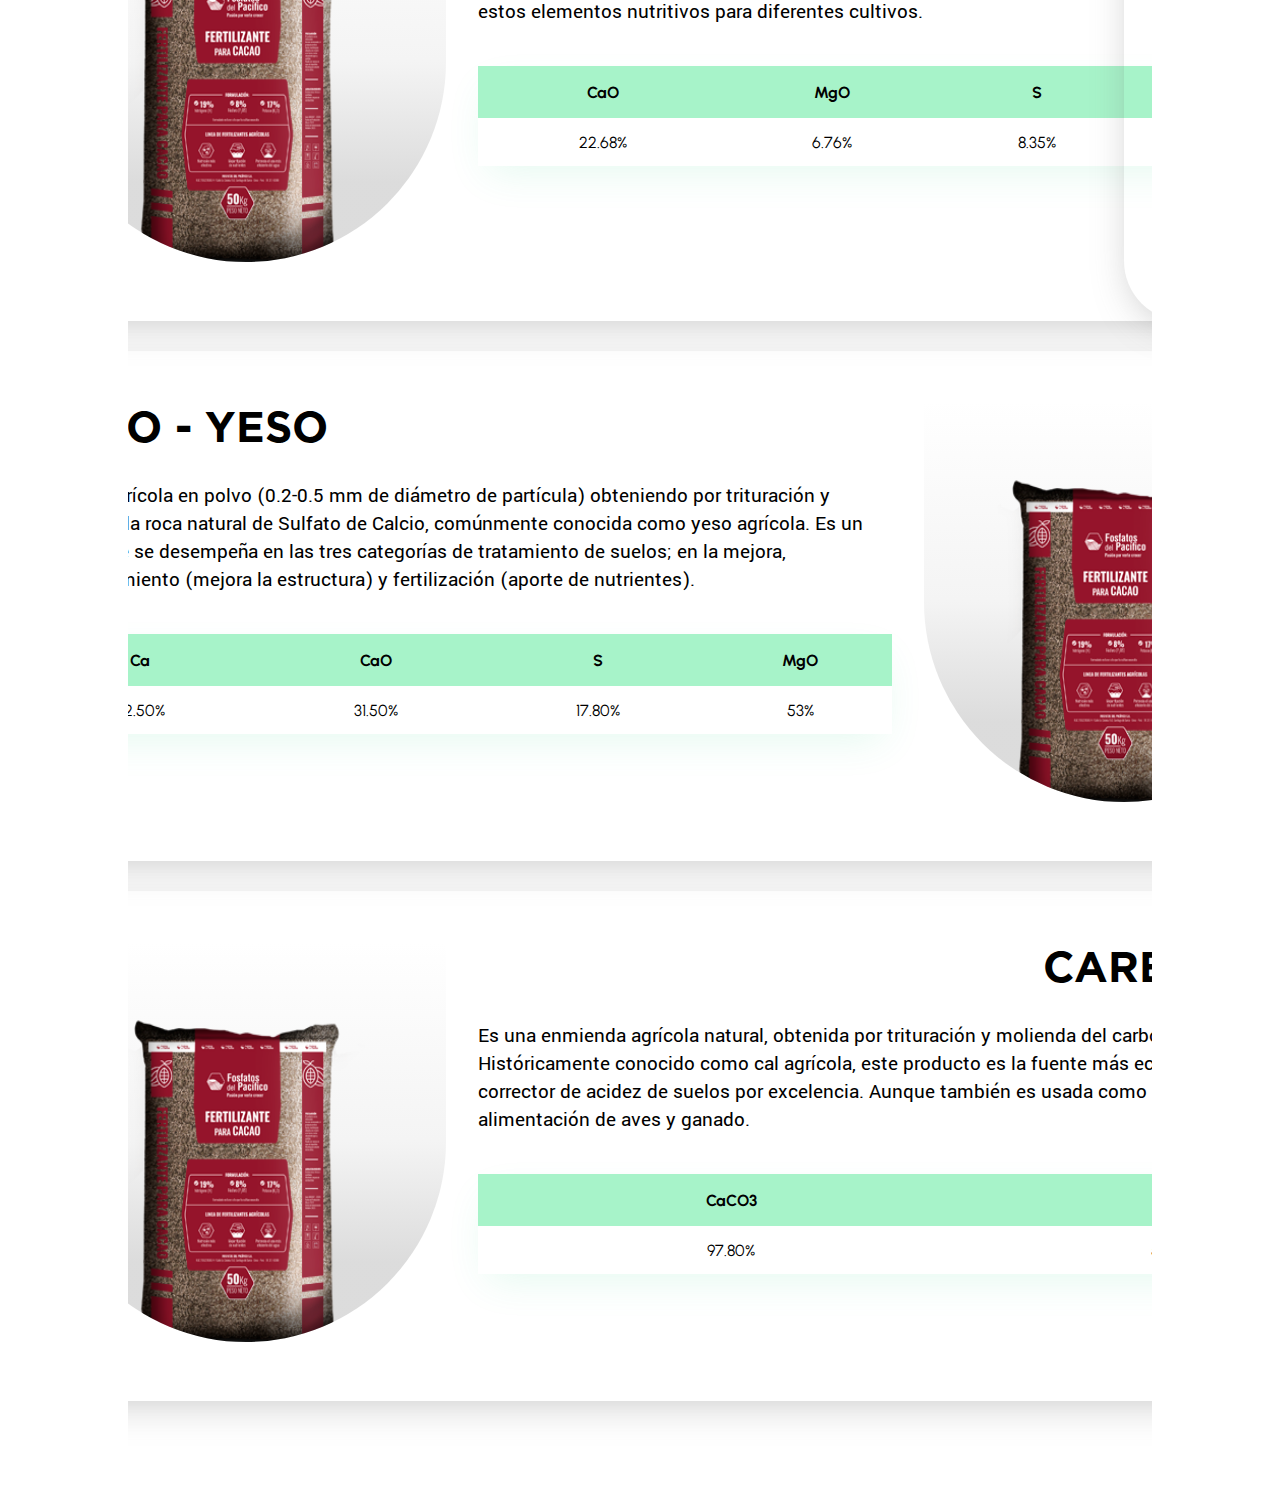
==== commit a5cbaf3d: "Segunda avance de pagina productos grid y animaciones" ====
--- a/pages/productos.html
+++ b/pages/productos.html
@@ -37,61 +37,413 @@
     </header>
     <header class="header-mobile">
     </header>
-
+<!-- INICIO DEL CONTENIDO -->
+        <div class="ini-seccion">
+            <h1>Nuestros Productos</h1>
+        </div>
+        <div class="title-1">
+            <a href="#grid1" class="grid-link">Enmiendas Agrícolas Cálcias</a>
+            <a href="#grid2" class="grid-link">Abonos Naturales</a>
+            <a href="#grid3" class="grid-link">Abonos Orgánicos</a>
+        </div>
     <div class="container-grid">
-        <div class="title-1">
-            <h1>Enmiendas Agrícolas Cálcias</h1>
-            <h1>Abonos Naturales</h1>
-            <h1>Abonos Orgánicos</h1>
-        </div>
-        <div class="grid-cards">
-            <div class="card-prd">
-                <h2>AGROCAL - MIX</h2>
-                <div class="img-seccion">
-                    <img src="/img/lakers wallpapers 6.jpeg" alt="">
+        <div class="grid-cards" id="grid1">
+            <!--<div class="card-indice">
+                <a href="#prd-1"><button>AGROCAL - MIX</button></a>
+                <a href="#prd-2"><button>DOLOMITA</button></a>
+                <a href="#prd-3"><button>SUPER MAGNO - CAL MIX</button></a>
+                <a href="#prd-4"><button>AGRO - YESO</button></a>
+                <a href="#prd-5"><button>CARBO - CAL</button></a>
+            </div>-->
+            <div class="card-prd" id="prd-1">
+                <h2 class="text-end">AGROCAL - MIX</h2>
+                <div class="img-seccion">
+                    <img src="/img/saco_img_1.png" alt="">
                 </div>
                 <div class="info-seccion">
                     <p>Es una enmienda agricola calcica que resulta de la combinacion 
                         de hidroxido de calcio con fuentes naturales de Magnesio, Azufre y Silicio.
                         Especial para aplicaciones al suelo. Corrector y mejorador de ciertas propiedades fisicas,
-                        quimicas y biologicas del suelo. Actua rapidamente, en presencia de humedad, neutralizando la acidez de los suelos agricolas.</p>
-                    <table>
-                        <thead>
-                            <tr>
-                                <th>Ca(OH)2</th>
-                                <th>CaCO2</th>
-                                <th>CaMg(CO3)2</th>
-                                <th>SiO2</th>
-                                <th>CaSO4</th>
-                            </tr>
-                        </thead>
-                        <tbody>
-                            <tr>
-                                <td>35 - 40%</td>
-                                <td>1 - 5%</td>
-                                <td>15 - 20%</td>
-                                <td>10 - 15%</td>
-                                <td>15 - 20%</td>
-                            </tr>
-                        </tbody>
-                    </table>
-                </div>
-            </div>
-            <div class="card-prd"></div>
-            <div class="card-prd"></div>
-            <div class="card-prd"></div>
-            <div class="card-prd"></div>
-        </div>
-        <div class="grid-cards">
-            <div class="card-prd"></div>
-            <div class="card-prd"></div>
-            <div class="card-prd"></div>
-        </div>
-        <div class="grid-cards">
-            <div class="card-prd"></div>
-            <div class="card-prd"></div>
-            <div class="card-prd"></div>
-            <div class="card-prd"></div>
+                        quimicas y biologicas del suelo. Actua rapidamente, en presencia de humedad, neutralizando la 
+                        acidez de los suelos agricolas.</p>
+                    <table>
+                        <thead>
+                            <tr>
+                                <th>Ca(OH)2</th>
+                                <th>CaCO2</th>
+                                <th>CaMg(CO3)2</th>
+                                <th>SiO2</th>
+                                <th>CaSO4</th>
+                            </tr>
+                        </thead>
+                        <tbody>
+                            <tr>
+                                <td>35 - 40%</td>
+                                <td>1 - 5%</td>
+                                <td>15 - 20%</td>
+                                <td>10 - 15%</td>
+                                <td>15 - 20%</td>
+                            </tr>
+                        </tbody>
+                    </table>
+                </div>
+            </div>
+            <div class="card-prd" id="prd-2">
+                <h2>DOLOMITA</h2>
+                <div class="info-seccion">
+                    <p>Enmienda agrícola, empleada básicamente para corregir la acidez de los suelos, sobre todo en 
+                        condiciones de trópico (selva alta y baja).
+                        Aporta Calcio y Magnesio de disposición gradual para la planta, permitiendo liberar nutrientes 
+                        que se encuentran presentes en el suelo, pero que las plantas no la pueden aprovechar por la acidez 
+                        del mismo.</p>
+                    <table>
+                        <thead>
+                            <tr>
+                                <th>Ca</th>
+                                <th>CaO</th>
+                                <th>Mg</th>
+                                <th>MgO</th>
+                            </tr>
+                        </thead>
+                        <tbody>
+                            <tr>
+                                <td>21.5%</td>
+                                <td>30%</td>
+                                <td>12.9%</td>
+                                <td>21.54%</td>
+                            </tr>
+                        </tbody>
+                    </table>
+
+                </div>
+                <div class="img-seccion">
+                    <img src="/img/saco_img_1.png" alt="">
+                </div>
+            </div>
+            <div class="card-prd" id="prd-3">
+                <h2 class="text-end">SUPER MAGNO - CAL MIX</h2>
+                <div class="img-seccion">
+                    <img src="/img/saco_img_1.png" alt="">
+                </div>
+                <div class="info-seccion">
+                    <p>Enmienda agrícola compuesto por fuentes naturales de Calcio, Magnesio y Azufre. 
+                        Ayuda a mejorar las propiedades físico-químicas de los suelos así como también 
+                        constituye un aporte importante en estos elementos nutritivos para diferentes cultivos.</p>
+                    <table>
+                        <thead>
+                            <tr>
+                                <th>CaO</th>
+                                <th>MgO</th>
+                                <th>S</th>
+                                <th>Mn</th>
+                            </tr>
+                        </thead>
+                        <tbody>
+                            <tr>
+                                <td>22.68%</td>
+                                <td>6.76%</td>
+                                <td>8.35%</td>
+                                <td>0.02%</td>
+                            </tr>
+                        </tbody>
+                    </table>
+                </div></div>
+            <div class="card-prd" id="prd-4">
+                <h2>AGRO - YESO</h2>
+                
+                <div class="info-seccion">
+                    <p>Enmienda agrícola en polvo (0.2-0.5 mm de diámetro de partícula) obteniendo por trituración y molienda 
+                        de la roca natural de Sulfato de Calcio, comúnmente conocida como yeso agrícola. Es un producto que
+                         se desempeña en las tres categorías de tratamiento de suelos; en la mejora, acondicionamiento 
+                         (mejora la estructura) y fertilización (aporte de nutrientes).</p>
+                    <table>
+                        <thead>
+                            <tr>
+                                <th>Ca</th>
+                                <th>CaO</th>
+                                <th>S</th>
+                                <th>MgO</th>
+                            </tr>
+                        </thead>
+                        <tbody>
+                            <tr>
+                                <td>22.50%</td>
+                                <td>31.50%</td>
+                                <td>17.80%</td>
+                                <td>53%</td>
+                            </tr>
+                        </tbody>
+                    </table>
+                </div>
+                <div class="img-seccion">
+                    <img src="/img/saco_img_1.png" alt="">
+                </div>
+            </div>
+            <div class="card-prd" id="prd-5">
+                <h2 class="text-end">CARBO - CAL</h2>
+                <div class="img-seccion">
+                    <img src="/img/saco_img_1.png" alt="">
+                </div>
+                <div class="info-seccion">
+                    <p>Es una enmienda agrícola natural, obtenida por trituración y molienda del carbonato de calcio.
+                         Históricamente conocido como cal agrícola, este producto es la fuente más económica de Calcio y 
+                         corrector de acidez de suelos por excelencia. Aunque también es usada como complemento en la 
+                         alimentación de aves y ganado.</p>
+                    <table>
+                        <thead>
+                            <tr>
+                                <th>CaCO3</th>
+                                <th>CaO</th>
+                            </tr>
+                        </thead>
+                        <tbody>
+                            <tr>
+                                <td>97.80%</td>
+                                <td>53%%</td>
+                            </tr>
+                        </tbody>
+                    </table>
+                </div>
+            </div>
+        </div>
+        <!--SECCION 2-->
+        <div class="grid-cards" id="grid2">
+            <div class="card-prd">
+                <h2 class="text-end">ROCA FOSFORICA BAYOVAR</h2>
+                <div class="img-seccion">
+                    <img src="/img/saco_img_2.png" alt="">
+                </div>
+                <div class="info-seccion">
+                    <p>Roca Fosfórica Natural, extraida de los yacimientos de Bayovar, desierto de Sechura en la región Piura.
+                         Constituye lo que se denominan "Fosfatos Blandos" de origen sedimentario-marino, con gran
+                          predispocision a la solubilización por lo que puede usarse directamente como fertilizante,
+                           sobre todo en cultivos perennes y en condiciones de selva.</p>
+                    <table>
+                        <thead>
+                            <tr>
+                                <th>Ca(OH)2</th>
+                                <th>CaCO2</th>
+                                <th>CaMg(CO3)2</th>
+                                <th>SiO2</th>
+                                <th>CaSO4</th>
+                            </tr>
+                        </thead>
+                        <tbody>
+                            <tr>
+                                <td>35 - 40%</td>
+                                <td>1 - 5%</td>
+                                <td>15 - 20%</td>
+                                <td>10 - 15%</td>
+                                <td>15 - 20%</td>
+                            </tr>
+                        </tbody>
+                    </table>
+                </div></div>
+            <div class="card-prd">
+                <h2>SULFATO DE CALCIO</h2>
+                
+                <div class="info-seccion">
+                    <p>Fertilizante granulado, fuente muy económica y ecológica de proveer Azufre y Calcio, elementos 
+                        esenciales en el desarrollo y producción de todos los cultivos. Apto para realizar mezclas físicas 
+                        con otros fertilizantes convencionales como Urea, Fosfato di Amónico, Cloruro de Potasio, etc. 
+                        Complementando la fertilización para diferentes cultivos, sobre todo leguminosas. (arvejas, 
+                        habas, alfalfa, etc.).
+                    </p>
+                    <table>
+                        <thead>
+                            <tr>
+                                <th>Ca(OH)2</th>
+                                <th>CaCO2</th>
+                                <th>CaMg(CO3)2</th>
+                                <th>SiO2</th>
+                                <th>CaSO4</th>
+                            </tr>
+                        </thead>
+                        <tbody>
+                            <tr>
+                                <td>35 - 40%</td>
+                                <td>1 - 5%</td>
+                                <td>15 - 20%</td>
+                                <td>10 - 15%</td>
+                                <td>15 - 20%</td>
+                            </tr>
+                        </tbody>
+                    </table>
+                </div>
+                <div class="img-seccion">
+                    <img src="/img/saco_img_2.png" alt="">
+                </div>
+            </div>
+            <div class="card-prd">
+                <h2 class="text-end">ULEX - 30</h2>
+                <div class="img-seccion">
+                    <img src="/img/saco_img_2.png" alt="">
+                </div>
+                <div class="info-seccion">
+                    <p>Comúnmente conocido como Ulexita, es un mineral compuesto de Hidroborato de Sodio y 
+                        Calcio (Na Ca B, O, 8H₂O).
+                        Ulex-30 es un fertilizante natural, aceptado en agricultura como fuente de Boro. 
+                        El boro es un elemento esencial para el desarrollo, crecimiento, rendimiento de 
+                        la cosecha y desarrollo natural de las semillas.
+                        Aunque el requerimiento de Boro por las plantas son muy bajos en cantidad su 
+                        crecimiento y rendimiento de cosecha serán gravemente afectados cuando el 
+                        suelo es deficiente en Boro.</p>
+                    <table>
+                        <thead>
+                            <tr>
+                                <th>Ca(OH)2</th>
+                                <th>CaCO2</th>
+                                <th>CaMg(CO3)2</th>
+                                <th>SiO2</th>
+                                <th>CaSO4</th>
+                            </tr>
+                        </thead>
+                        <tbody>
+                            <tr>
+                                <td>35 - 40%</td>
+                                <td>1 - 5%</td>
+                                <td>15 - 20%</td>
+                                <td>10 - 15%</td>
+                                <td>15 - 20%</td>
+                            </tr>
+                        </tbody>
+                    </table>
+                </div>
+            </div>
+        </div>
+
+        <div class="grid-cards" id="grid3">
+            <div class="card-prd">
+                <h2 class="text-end">GALLINAZA</h2>
+                <div class="img-seccion">
+                    <img src="/img/saco_img_3.png" alt="">
+                </div>
+                <div class="info-seccion">
+                    <p>Abono orgánico natural que procede de la molienda y homogeneización de guano de gallina de postura,
+                         enriquecida con sulfato de calcio con lo que se logra incrementar en su composición los elementos 
+                         Calcio (Ca) y Azufre (S) esenciales en todos los cultivos</p>
+                    <table>
+                        <thead>
+                            <tr>
+                                <th>Ca(OH)2</th>
+                                <th>CaCO2</th>
+                                <th>CaMg(CO3)2</th>
+                                <th>SiO2</th>
+                                <th>CaSO4</th>
+                            </tr>
+                        </thead>
+                        <tbody>
+                            <tr>
+                                <td>35 - 40%</td>
+                                <td>1 - 5%</td>
+                                <td>15 - 20%</td>
+                                <td>10 - 15%</td>
+                                <td>15 - 20%</td>
+                            </tr>
+                        </tbody>
+                    </table>
+                </div></div>
+            <div class="card-prd">
+                <h2>ABONAZA PAPERO</h2>
+                
+                <div class="info-seccion">
+                    <p>Compuesto órgano-mineral desarrollado especialmente para complementar la fertilización química 
+                        convencional de N, P, Ken el cultivo de papa. Formulado en base a gallinaza procesada con 
+                        incorporación de fuentes altamente solubles de Calcio, Magnesio, Azufre y micro elementos, 
+                        que permiten aportar al suelo todos los nutrientes para una fertilización completa, así obtener 
+                        altos rendimientos en el cultivo de papa.</p>
+                    <table>
+                        <thead>
+                            <tr>
+                                <th>Ca(OH)2</th>
+                                <th>CaCO2</th>
+                                <th>CaMg(CO3)2</th>
+                                <th>SiO2</th>
+                                <th>CaSO4</th>
+                            </tr>
+                        </thead>
+                        <tbody>
+                            <tr>
+                                <td>35 - 40%</td>
+                                <td>1 - 5%</td>
+                                <td>15 - 20%</td>
+                                <td>10 - 15%</td>
+                                <td>15 - 20%</td>
+                            </tr>
+                        </tbody>
+                    </table>
+                </div>
+                <div class="img-seccion">
+                    <img src="/img/saco_img_3.png" alt="">
+                </div>
+            </div>
+            <div class="card-prd">
+                <h2 class="text-end">NUTRI - ABONAZA</h2>
+                <div class="img-seccion">
+                    <img src="/img/saco_img_3.png" alt="">
+                </div>
+                <div class="info-seccion">
+                    <p>Es un compuesto orgánico natural que resulta dela mezcla física de gallinaza procesada, 
+                        dolomita y sulfato de calcio, que permiten obtener excelentes resultados en cultivos de 
+                        trópico como café, cacao, cítricos, palma aceitera, etc. El valor nutritivo de la 
+                        gallinaza(guano de gallinas ponedoras) es mayor que el de otros abonos orgánicos pues es 
+                        especialmente rica en proteínas y minerales.</p>
+                    <table>
+                        <thead>
+                            <tr>
+                                <th>Ca(OH)2</th>
+                                <th>CaCO2</th>
+                                <th>CaMg(CO3)2</th>
+                                <th>SiO2</th>
+                                <th>CaSO4</th>
+                            </tr>
+                        </thead>
+                        <tbody>
+                            <tr>
+                                <td>35 - 40%</td>
+                                <td>1 - 5%</td>
+                                <td>15 - 20%</td>
+                                <td>10 - 15%</td>
+                                <td>15 - 20%</td>
+                            </tr>
+                        </tbody>
+                    </table>
+                </div></div>
+            <div class="card-prd">
+                <h2>HUMUS DE LOMBRIZ</h2>
+                
+                <div class="info-seccion">
+                    <p>EEs un abono orgánico, ecológico completamente inodoro, neutro y no tóxico que se obtiene
+                         mediante la transformación del estiércol compostado usando lombriz roja californiana.
+
+                        Posee una gran riqueza en flora microbiana que incorporado al suelo aumenta la fertilidad 
+                        biológica de este. Su alto contenido de ácidos húmicos y fülvicos lo convierte en un eficaz 
+                        colaborador en las funciones fitorreguladores del crecimiento vegetativo.</p>
+                    <table>
+                        <thead>
+                            <tr>
+                                <th>Ca(OH)2</th>
+                                <th>CaCO2</th>
+                                <th>CaMg(CO3)2</th>
+                                <th>SiO2</th>
+                                <th>CaSO4</th>
+                            </tr>
+                        </thead>
+                        <tbody>
+                            <tr>
+                                <td>35 - 40%</td>
+                                <td>1 - 5%</td>
+                                <td>15 - 20%</td>
+                                <td>10 - 15%</td>
+                                <td>15 - 20%</td>
+                            </tr>
+                        </tbody>
+                    </table>
+                </div>
+                <div class="img-seccion">
+                    <img src="/img/saco_img_3.png" alt="">
+                </div>
+            </div>
         </div>
     </div>
 </body>
--- a/css/style.css
+++ b/css/style.css
@@ -5,6 +5,9 @@
     font-family: "Gotham";
     src: url(/font/Gotham-Bold.otf);
 }
+html{
+    scroll-behavior: smooth;
+}
 body{
     margin: 0px;
     padding: 0px;
@@ -51,8 +54,9 @@
 .nav-menu a{
     text-decoration: none;
     color: #5d5d5a;
-    font-size: 24pt;
-    font-family: 'Dongle', sans-serif;
+    font-size: 16pt;
+    font-weight: bold;
+    font-family: 'Yantramanav', sans-serif;
     transition: all 0.3s ease-in-out;
 }
 .img-nav{
@@ -69,8 +73,8 @@
 }
 #dropdown-menu li{
     text-align: center;
-    height: max-content;
-    width: 170px;
+    height: 59px;
+    width: 180px;
     padding: 10px 10px 0px 10px ;
     border: 0px solid rgba(0, 0, 0, 0.1);
     margin: 0px;
@@ -83,7 +87,7 @@
 .dropdown:hover #dropdown-menu {
     display: block;
     width: max-content;
-    height: auto;
+    height: 210px;
     background-color: rgb(255, 255, 255);
     padding: 0px;
     margin-top: 15px;
@@ -182,12 +186,21 @@
 }
 .container-grid{
     display: flex;
-    flex-direction: column;
-    margin: 105px 0px 0px 0px;
-    width: 95%;
+    justify-content: start;
+    margin: 10px 0px 0px 0px;
+    width: 80%;
     height: max-content;
     border: 0px solid black;
-    
+    overflow-x: scroll;
+    scroll-behavior: smooth;
+}
+.ini-seccion{
+    margin: 120px 0px 20px 0px ;
+}
+.ini-seccion h1{
+    font-family: "Gotham", sans-serif;
+    margin: 0px;
+    font-size: 52pt;
 }
 .title-1{
     display: flex;
@@ -195,10 +208,21 @@
     justify-content: center;
     width: 100%;
 }
-.title-1 h1{
+.title-1 a{
     border: 0px solid black;
     margin: 10px 30px 10px 0px;
     font-family: 'Urbanist', sans-serif;
+    font-size: 20pt;
+    text-decoration: none;
+}
+.card-indice{
+    display: flex;
+    justify-content: center;
+    width: 100%;
+    border: 1px solid black;
+    border-radius: 20px;
+    height: 50px;
+    margin: 0px 0px 20px 0px;
 }
 .grid-cards{
     display: flex;
@@ -206,29 +230,41 @@
     flex-direction: column;
     border: 0px solid rgb(255, 0, 0);
     width: 100%;
-    height: 100%;
-    margin: 0px 0px 10px 0px;
+    height: max-content;
+    margin: 0px 30px 10px 0px;
+    padding: 45px;
 }
 .card-prd{
     display: flex;
     flex-flow: wrap;
     justify-content: center;
-    width: 90%;
+    width: 1350px;
     height: 450px;
     border: 0px solid blue;
     border-radius: 60px;
-    margin: 20px;
+    margin: 0px 0px 30px 0px;
     padding: 30px;
     box-shadow:0px 10px 40px -10px rgba(102, 102, 102, 0.4);
+}
+.text-star{
+    text-align: start;
+
+}
+.text-center{
+    text-align: center;
+
+}
+.text-end{
+    text-align: end;
+
 }
 .card-prd h2{
     width:100%;
     height: min-content;
-    text-align: center;
     font-family: "Gotham", sans-serif;
     border: 0px solid black;
     font-size: 32pt;
-    margin: 0px;
+    margin: 20px 20px 0px 20px;
 }
 .img-seccion{
     display: flex;
@@ -240,25 +276,31 @@
     border: 0px solid black;
     border-radius: 0% 0% 50% 50%;
     background: hsla(0, 0%, 100%, 1);
-    background: linear-gradient(180deg, rgba(255, 255, 255, 0) 0%, rgba(207, 207, 207, 0) 50%, #a7f3c98e 100%);
-    margin: 0px 42px 0px 0px;
+    background: linear-gradient(180deg, rgba(255, 255, 255, 0) 0%, rgba(207, 207, 207, 0.233) 50%, rgba(168, 168, 168, 0.404) 80%);
+    margin: 0px 32px 0px 32px;
     overflow: hidden;
-    box-shadow: -1px 104px 80px -86px rgba(0,0,0,0.48);
     bottom: 50px;
+    transition: all 0.7s ease-in-out;
+}
+.img-seccion:hover{
+    overflow: visible;
+    height: 430px;
+
 }
 .img-seccion img{
     background-color: rgba(255, 255, 255, 0);
     position: absolute;
-    width: 320px;
+    width: 340px;
     height:380px;
-    bottom: -15px;
-    border:none;
-    border-radius: 0px;
-    transition: all 0.5s ease-in-out;
+    bottom: -20px;
+    border:0px solid black;
+    transition: all 1.5s ease-in-out;
     z-index: 1;
+    transform: scale(1.1);
 }
 .img-seccion img:hover{
-    bottom: 0px;
+    bottom: 15px;
+    transform: scale(1.3);
 }
 .info-seccion{
     display: flex;
@@ -270,7 +312,7 @@
 }
 .info-seccion p{
     font-family: 'Yantramanav', sans-serif;
-    font-size: 20pt;
+    font-size: 16pt;
     margin: 0px 0px 40px 0px;
 }
 .info-seccion table{
